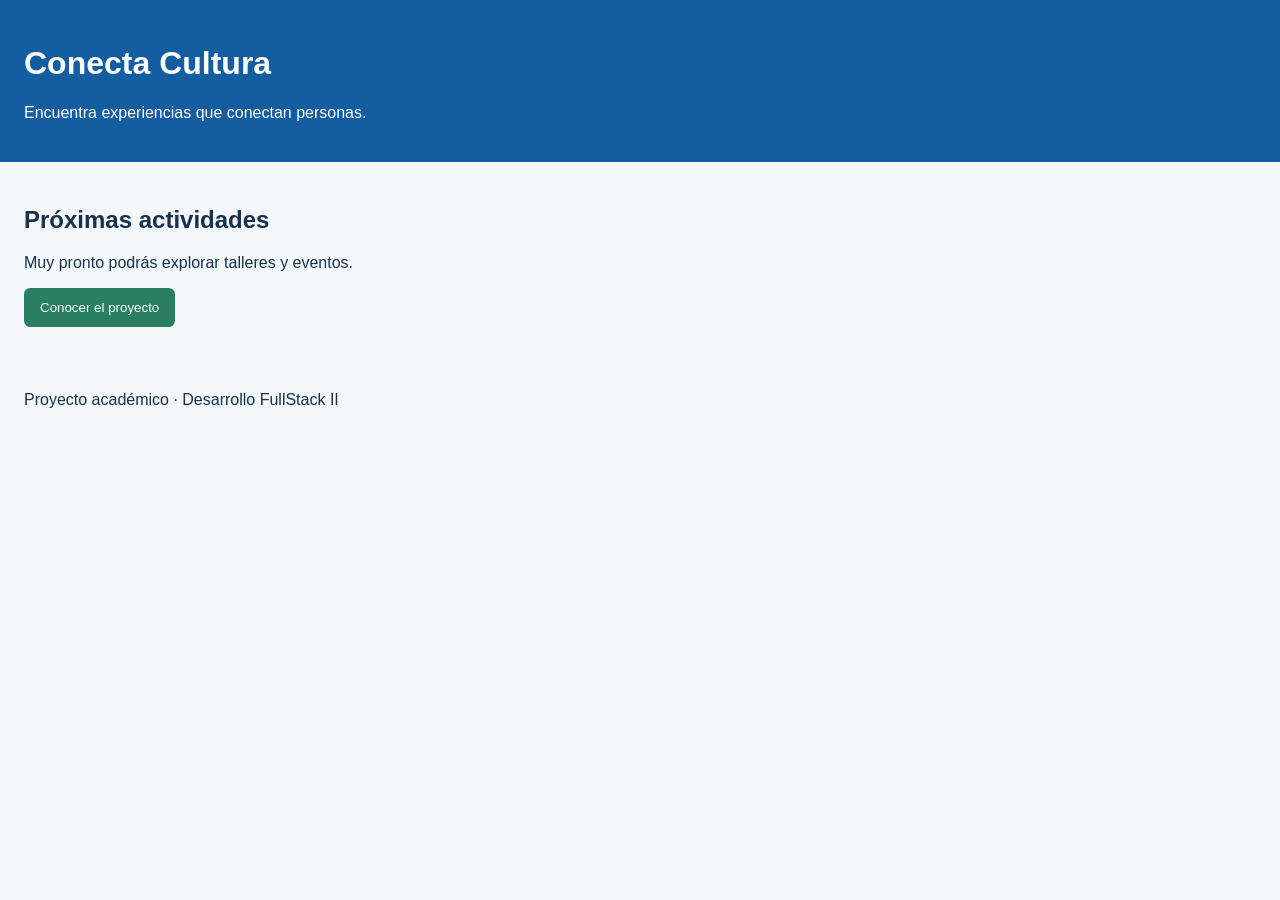
==== index.html @ 10af644a "chore: crear estructura inical del proyecto" ====
<!DOCTYPE html>
<html lang="es">
<head>
<meta charset="UTF-8">
<meta name="viewport" content="width=device-width, initial-scale=1.0">
<meta name="description" content="Actividades y talleres de Conecta Cultura">
<title>Conecta Cultura | Inicio</title>
<link rel="stylesheet" href="assets/css/estilos.css">
</head>
<body>
<header>
<h1>Conecta Cultura</h1>
<p>Encuentra experiencias que conectan personas.</p>
</header>
<main>
<section>
<h2>Próximas actividades</h2>
<p>Muy pronto podrás explorar talleres y eventos.</p>
<button id="boton-bienvenida" type="button">Conocer el proyecto</button>
</section>
</main>
<footer>
<p>Proyecto académico · Desarrollo FullStack II</p>
</footer>
<script src="assets/js/app.js"></script>
</body>
</html>
---- assets/css/estilos.css ----
* {
box-sizing: border-box;
}
body {
margin: 0;
font-family: Arial, sans-serif;
color: #16324f;
background-color: #f4f8fb;
}
header,
main,
footer {
padding: 1.5rem;
}
header {
color: #ffffff;
background-color: #145da0;
}
button {   
padding: 0.75rem 1rem;
color: #ffffff;
background-color: #2a7f62;
border: 0;
border-radius: 0.4rem;
cursor: pointer;
}
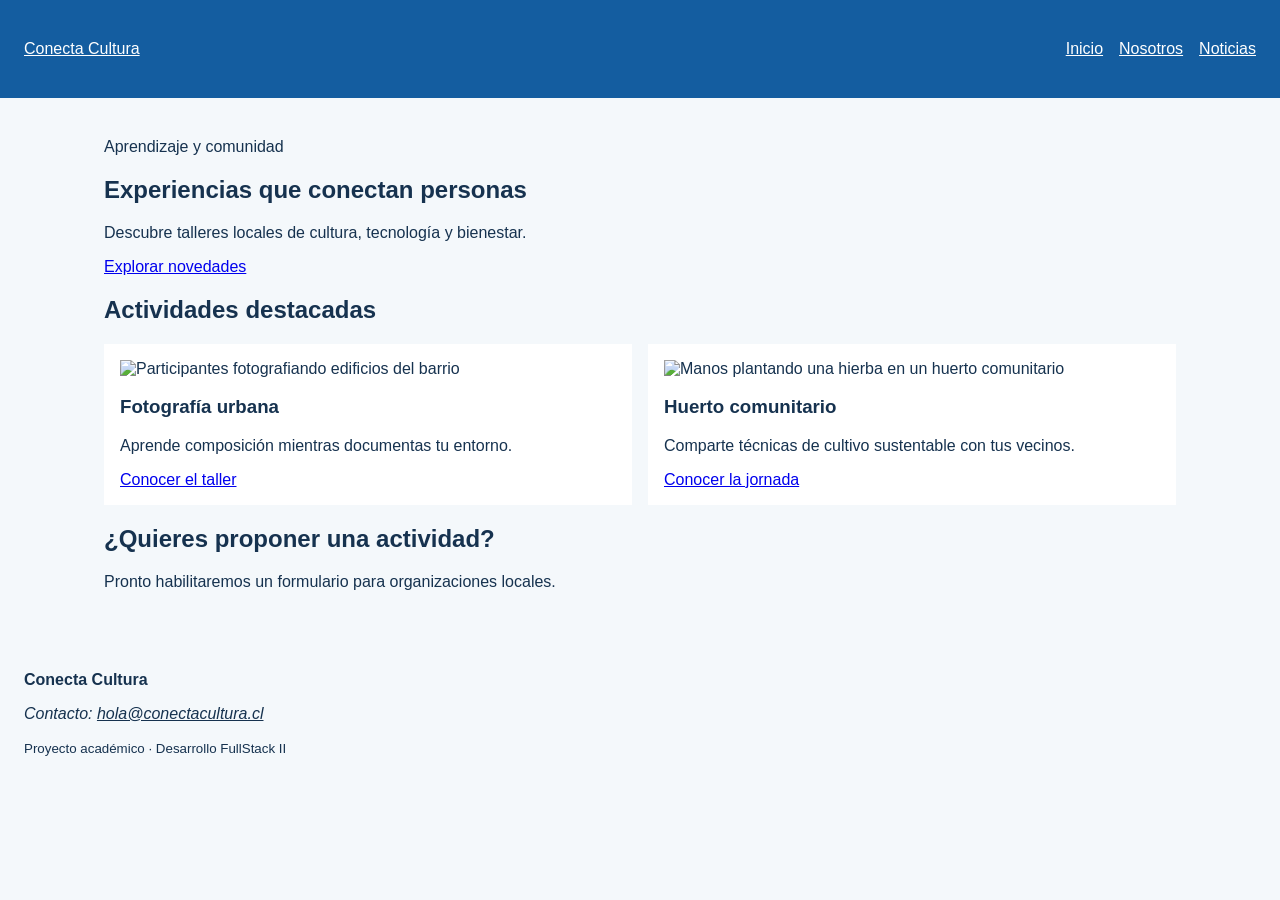
==== commit 2ab411ea: "feat: construir estructura semántica de paginas" ====
--- a/index.html
+++ b/index.html
@@ -1,27 +1,58 @@
-<!DOCTYPE html>
+﻿<!DOCTYPE html>
 <html lang="es">
 <head>
-<meta charset="UTF-8">
-<meta name="viewport" content="width=device-width, initial-scale=1.0">
-<meta name="description" content="Actividades y talleres de Conecta Cultura">
-<title>Conecta Cultura | Inicio</title>
-<link rel="stylesheet" href="assets/css/estilos.css">
+  <meta charset="UTF-8">
+  <meta name="viewport" content="width=device-width, initial-scale=1.0">
+  <meta name="description" content="Talleres y actividades de Conecta Cultura">
+  <title>Inicio | Conecta Cultura</title>
+  <link rel="stylesheet" href="assets/css/estilos.css">
 </head>
 <body>
-<header>
-<h1>Conecta Cultura</h1>
-<p>Encuentra experiencias que conectan personas.</p>
-</header>
-<main>
-<section>
-<h2>Próximas actividades</h2>
-<p>Muy pronto podrás explorar talleres y eventos.</p>
-<button id="boton-bienvenida" type="button">Conocer el proyecto</button>
-</section>
-</main>
-<footer>
-<p>Proyecto académico · Desarrollo FullStack II</p>
-</footer>
-<script src="assets/js/app.js"></script>
+  <a class="salto-contenido" href="#contenido-principal">Ir al contenido</a>
+  <header class="cabecera-sitio">
+    <a class="marca" href="index.html">Conecta Cultura</a>
+    <nav aria-label="Navegación principal">
+      <ul class="menu">
+        <li><a href="index.html" aria-current="page">Inicio</a></li>
+        <li><a href="nosotros.html">Nosotros</a></li>
+        <li><a href="noticias.html">Noticias</a></li>
+      </ul>
+    </nav>
+  </header>
+  <main id="contenido-principal">
+    <section class="presentacion">
+      <p class="etiqueta">Aprendizaje y comunidad</p>
+      <h1>Experiencias que conectan personas</h1>
+      <p>Descubre talleres locales de cultura, tecnología y bienestar.</p>
+      <a class="boton" href="noticias.html">Explorar novedades</a>
+    </section>
+    <section aria-labelledby="titulo-actividades">
+      <h2 id="titulo-actividades">Actividades destacadas</h2>
+      <div class="grilla-tarjetas">
+        <article class="tarjeta">
+          <img src="assets/img/fotografia.jpg" alt="Participantes fotografiando edificios del barrio">
+          <h3>Fotografía urbana</h3>
+          <p>Aprende composición mientras documentas tu entorno.</p>
+          <a href="noticia-detalle-1.html">Conocer el taller</a>
+        </article>
+        <article class="tarjeta">
+          <img src="assets/img/huerto.jpg" alt="Manos plantando una hierba en un huerto comunitario">
+          <h3>Huerto comunitario</h3>
+          <p>Comparte técnicas de cultivo sustentable con tus vecinos.</p>
+          <a href="noticia-detalle-2.html">Conocer la jornada</a>
+        </article>
+      </div>
+    </section>
+    <aside class="aviso" aria-labelledby="titulo-aviso">
+      <h2 id="titulo-aviso">¿Quieres proponer una actividad?</h2>
+      <p>Pronto habilitaremos un formulario para organizaciones locales.</p>
+    </aside>
+  </main>
+  <footer class="pie-sitio">
+    <p><strong>Conecta Cultura</strong></p>
+    <address>Contacto: <a href="mailto:hola@conectacultura.cl">hola@conectacultura.cl</a></address>
+    <p><small>Proyecto académico · Desarrollo FullStack II</small></p>
+  </footer>
+  <script src="assets/js/app.js"></script>
 </body>
-</html>+</html>
--- a/assets/css/estilos.css
+++ b/assets/css/estilos.css
@@ -1,26 +1,62 @@
-* {
-box-sizing: border-box;
+﻿* {
+  box-sizing: border-box;
 }
 body {
-margin: 0;
-font-family: Arial, sans-serif;
-color: #16324f;
-background-color: #f4f8fb;
+  margin: 0;
+  font-family: Arial, sans-serif;
+  color: #16324f;
+  background-color: #f4f8fb;
 }
-header,
-main,
-footer {
-padding: 1.5rem;
+header, main, footer {
+  padding: 1.5rem;
 }
 header {
-color: #ffffff;
-background-color: #145da0;
+  color: #ffffff;
+  background-color: #145da0;
 }
-button {   
-padding: 0.75rem 1rem;
-color: #ffffff;
-background-color: #2a7f62;
-border: 0;
-border-radius: 0.4rem;
-cursor: pointer;
-}+button {
+  padding: 0.75rem 1rem;
+  color: #ffffff;
+  background-color: #2a7f62;
+  border: 0;
+  border-radius: 0.4rem;
+  cursor: pointer;
+}
+.cabecera-sitio, .menu, .grilla-tarjetas {
+  display: flex;
+  gap: 1rem;
+}
+.cabecera-sitio {
+  align-items: center;
+  justify-content: space-between;
+}
+.menu {
+  padding: 0;
+  list-style: none;
+}
+.marca, .menu a, .pie-sitio a {
+  color: inherit;
+}
+main {
+  max-width: 70rem;
+  margin-inline: auto;
+}
+.grilla-tarjetas {
+  flex-wrap: wrap;
+}
+.tarjeta {
+  flex: 1 1 18rem;
+  padding: 1rem;
+  background: #ffffff;
+}
+img {
+  max-width: 100%;
+  height: auto;
+}
+.salto-contenido {
+  position: absolute;
+  left: -10000px;
+}
+.salto-contenido:focus {
+  position: static;
+}
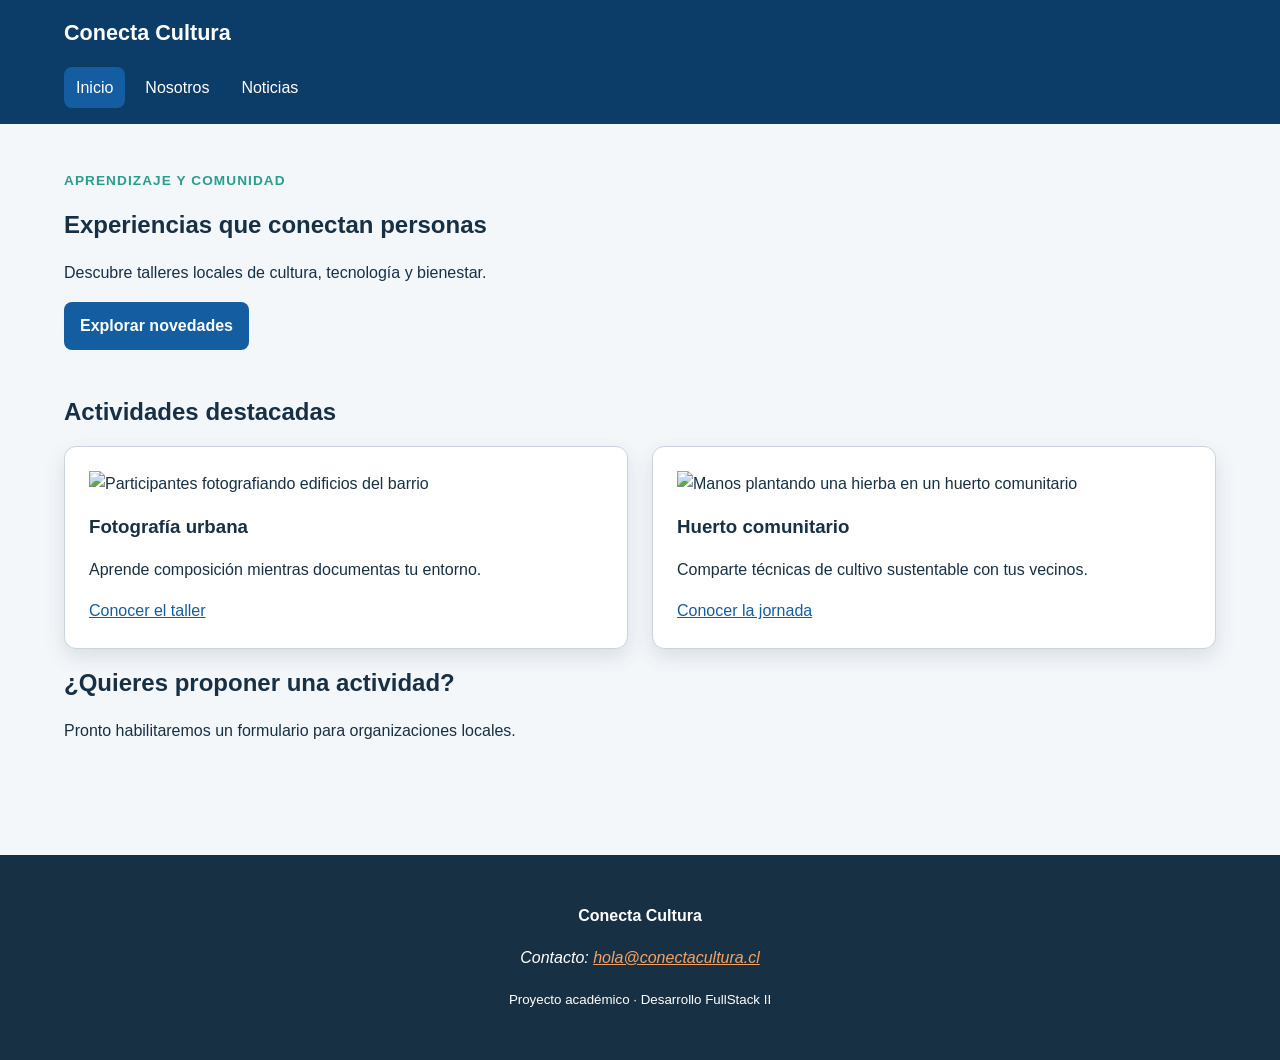
==== commit dd4436ed: "chore: actualizar rutas de imagenes a proveedores externos" ====
--- a/index.html
+++ b/index.html
@@ -30,13 +30,13 @@
       <h2 id="titulo-actividades">Actividades destacadas</h2>
       <div class="grilla-tarjetas">
         <article class="tarjeta">
-          <img src="assets/img/fotografia.jpg" alt="Participantes fotografiando edificios del barrio">
+          <img src="https://images.unsplash.com/photo-1516802273409-68526ee1bdd6?auto=format&fit=crop&w=800&q=80" alt="Participantes fotografiando edificios del barrio">
           <h3>Fotografía urbana</h3>
           <p>Aprende composición mientras documentas tu entorno.</p>
           <a href="noticia-detalle-1.html">Conocer el taller</a>
         </article>
         <article class="tarjeta">
-          <img src="assets/img/huerto.jpg" alt="Manos plantando una hierba en un huerto comunitario">
+          <img src="https://images.unsplash.com/photo-1466692476877-2498ec20261b?auto=format&fit=crop&w=800&q=80" alt="Manos plantando una hierba en un huerto comunitario">
           <h3>Huerto comunitario</h3>
           <p>Comparte técnicas de cultivo sustentable con tus vecinos.</p>
           <a href="noticia-detalle-2.html">Conocer la jornada</a>
@@ -56,3 +56,4 @@
   <script src="assets/js/app.js"></script>
 </body>
 </html>
+
--- a/assets/css/estilos.css
+++ b/assets/css/estilos.css
@@ -1,62 +1,233 @@
-﻿* {
+﻿/* 1. Variables */
+:root {
+  --color-primario: #145da0;
+  --color-primario-oscuro: #0b3d68;
+  --color-secundario: #2a9d8f;
+  --color-acento: #f4a261;
+  --color-texto: #183044;
+  --color-texto-suave: #526575;
+  --color-fondo: #f4f7fa;
+  --color-superficie: #ffffff;
+  --color-borde: #c9d4de;
+  --fuente-base: Arial, Helvetica, sans-serif;
+  --radio: 0.75rem;
+  --sombra: 0 0.5rem 1.25rem rgb(20 48 68 / 12%);
+  --ancho-contenido: 72rem;
+}
+
+*, *::before, *::after {
   box-sizing: border-box;
+}
+
+/* 2. Base y tipografía */
+html {
+  scroll-behavior: smooth;
 }
 body {
   margin: 0;
-  font-family: Arial, sans-serif;
-  color: #16324f;
-  background-color: #f4f8fb;
-}
-header, main, footer {
-  padding: 1.5rem;
-}
-header {
-  color: #ffffff;
-  background-color: #145da0;
-}
-button {
-  padding: 0.75rem 1rem;
-  color: #ffffff;
-  background-color: #2a7f62;
-  border: 0;
-  border-radius: 0.4rem;
-  cursor: pointer;
-}
-.cabecera-sitio, .menu, .grilla-tarjetas {
+  color: var(--color-texto);
+  background: var(--color-fondo);
+  font-family: var(--fuente-base);
+  font-size: 1rem;
+  line-height: 1.6;
+}
+img, video {
+  display: block;
+  max-width: 100%;
+  height: auto;
+}
+a {
+  color: var(--color-primario);
+}
+h1, h2, h3 {
+  line-height: 1.2;
+  text-wrap: balance;
+}
+
+/* 3. Estructura */
+main {
+  width: min(100% - 2rem, var(--ancho-contenido));
+  margin-inline: auto;
+  padding-block: 2rem 4rem;
+}
+section + section {
+  margin-top: 3rem;
+}
+
+/* 4. Navegación */
+.cabecera-sitio {
+  padding: 1rem max(1rem, calc((100% - var(--ancho-contenido)) / 2));
+  color: #ffffff;
+  background: var(--color-primario-oscuro);
+}
+.marca {
+  color: #ffffff;
+  font-size: 1.35rem;
+  font-weight: 700;
+  text-decoration: none;
+}
+.menu {
   display: flex;
-  gap: 1rem;
-}
-.cabecera-sitio {
-  align-items: center;
-  justify-content: space-between;
-}
-.menu {
+  flex-wrap: wrap;
+  gap: 0.5rem;
+  margin: 1rem 0 0;
   padding: 0;
   list-style: none;
 }
-.marca, .menu a, .pie-sitio a {
+.menu a {
+  display: inline-block;
+  padding: 0.5rem 0.75rem;
+  color: #ffffff;
+  border-radius: 0.5rem;
+  text-decoration: none;
+}
+.menu a:hover,
+.menu a[aria-current="page"] {
+  background: var(--color-primario);
+}
+
+/* Estilos de pie de página (Trabajo Autónomo) */
+.pie-sitio {
+  padding: 2rem max(1rem, calc((100% - var(--ancho-contenido)) / 2));
+  color: #ffffff;
+  background: var(--color-texto);
+  text-align: center;
+  margin-top: 2rem;
+}
+.pie-sitio a {
+  color: var(--color-acento);
+}
+
+/* 5. Componentes */
+.etiqueta {
+  margin-bottom: 0.25rem;
+  color: var(--color-secundario);
+  font-size: 0.85rem;
+  font-weight: 700;
+  letter-spacing: 0.08em;
+  text-transform: uppercase;
+}
+.tarjeta,
+.mensaje-confirmacion,
+.formulario fieldset {
+  padding: 1.5rem;
+  background: var(--color-superficie);
+  border: 1px solid var(--color-borde);
+  border-radius: var(--radio);
+  box-shadow: var(--sombra);
+}
+
+/* Grilla para las tarjetas en Inicio y Noticias (Adaptado de la guía 2 para que no se rompan al resetear CSS) */
+.grilla-tarjetas {
+  display: flex;
+  flex-wrap: wrap;
+  gap: 1.5rem;
+}
+.grilla-tarjetas .tarjeta {
+  flex: 1 1 18rem;
+}
+
+.boton, button {
+  display: inline-block;
+  width: fit-content;
+  padding: 0.7rem 1rem;
+  color: #ffffff;
+  background: var(--color-primario);
+  border: 0;
+  border-radius: 0.5rem;
+  font: inherit;
+  font-weight: 700;
+  text-decoration: none;
+  cursor: pointer;
+}
+.boton:hover, button:hover {
+  background: var(--color-primario-oscuro);
+}
+
+/* Desafío de profundización: Botón secundario */
+.boton--secundario {
+  color: var(--color-primario-oscuro);
+  background: transparent;
+  border: 2px solid currentColor;
+}
+.boton--secundario:hover {
+  color: #ffffff;
+  background: var(--color-primario-oscuro);
+}
+
+/* 6. Tablas y formularios */
+.tabla-contenedor {
+  max-width: 100%;
+  overflow-x: auto;
+}
+table {
+  width: 100%;
+  border-collapse: collapse;
+  background: var(--color-superficie);
+}
+caption, th, td {
+  padding: 0.75rem;
+  text-align: left;
+}
+th, td {
+  border: 1px solid var(--color-borde);
+}
+thead {
+  color: #ffffff;
+  background: var(--color-primario);
+}
+.formulario {
+  display: grid;
+  gap: 1rem;
+  max-width: 42rem;
+}
+.formulario fieldset {
+  display: grid;
+  gap: 0.75rem;
+}
+.formulario input,
+.formulario select,
+.formulario textarea {
+  width: 100%;
+  padding: 0.7rem;
   color: inherit;
-}
-main {
-  max-width: 70rem;
-  margin-inline: auto;
-}
-.grilla-tarjetas {
-  flex-wrap: wrap;
-}
-.tarjeta {
-  flex: 1 1 18rem;
-  padding: 1rem;
   background: #ffffff;
-}
-img {
-  max-width: 100%;
-  height: auto;
+  border: 1px solid var(--color-borde);
+  border-radius: 0.4rem;
+  font: inherit;
+}
+.formulario input[type="radio"],
+.formulario input[type="checkbox"] {
+  width: auto;
+}
+.ayuda {
+  font-size: 0.85em;
+  color: var(--color-texto-suave);
+  margin-top: -0.5rem;
+}
+
+/* 7. Multimedia y utilidades (Accesibilidad) */
+:focus-visible {
+  outline: 3px solid var(--color-acento);
+  outline-offset: 3px;
+}
+input:required,
+select:required,
+textarea:required {
+  border-left: 0.3rem solid var(--color-primario);
+}
+input:focus,
+select:focus,
+textarea:focus {
+  border-color: var(--color-primario);
 }
 .salto-contenido {
   position: absolute;
-  left: -10000px;
+  padding: 0.6rem 1rem;
+  color: #ffffff;
+  background: var(--color-primario-oscuro);
+  transform: translateY(-150%);
 }
 .salto-contenido:focus {
-  position: static;
-}
+  transform: translateY(0);
+}
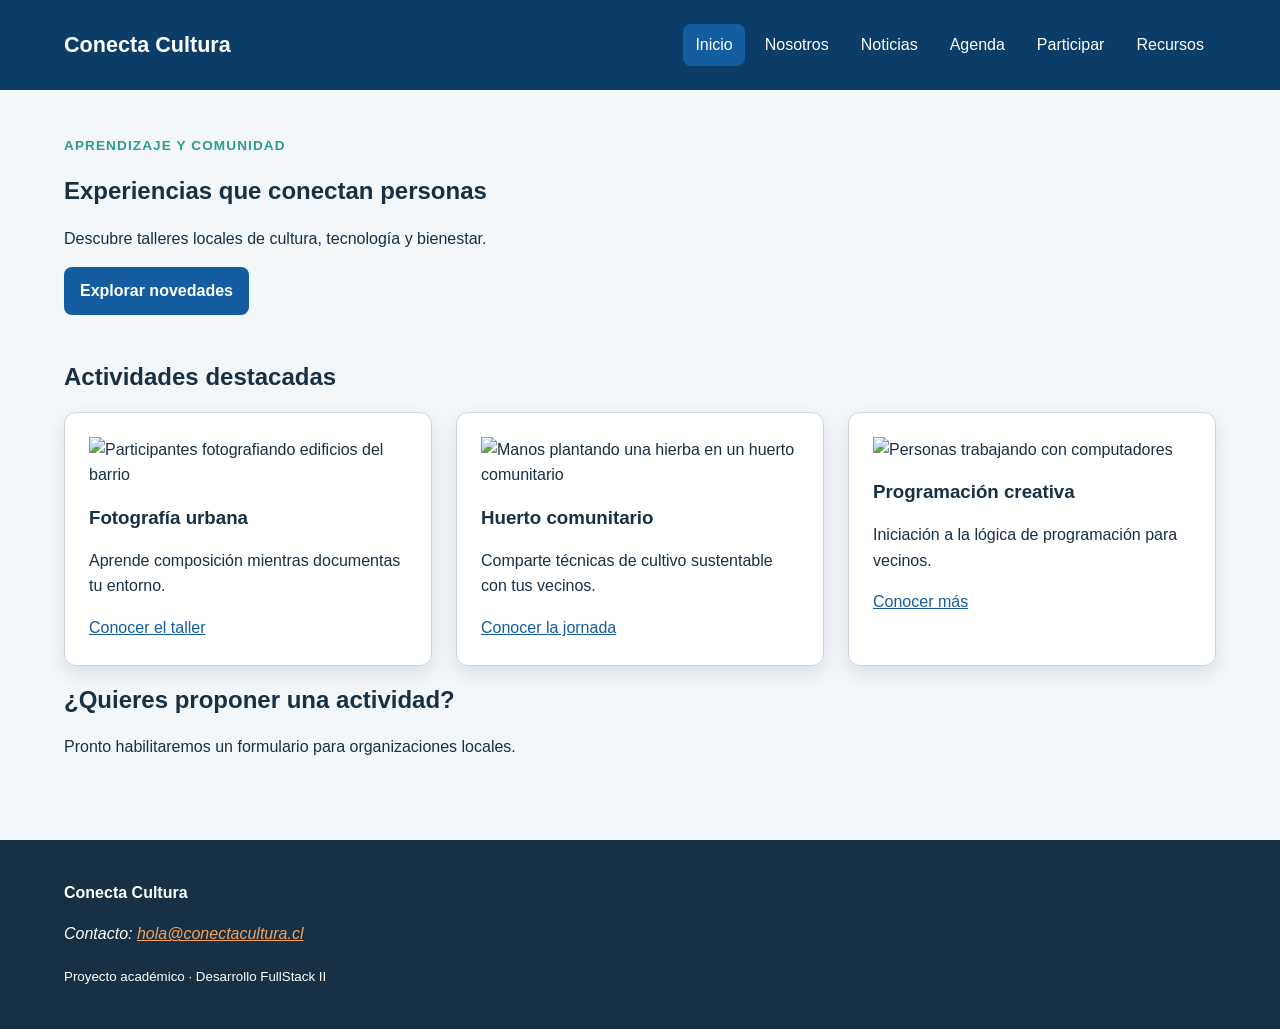
==== commit f2edb884: "feat: completar requerimientos y desafios autonomos de guias 2, 3 y 4" ====
--- a/index.html
+++ b/index.html
@@ -16,6 +16,10 @@
         <li><a href="index.html" aria-current="page">Inicio</a></li>
         <li><a href="nosotros.html">Nosotros</a></li>
         <li><a href="noticias.html">Noticias</a></li>
+        <!-- Enlaces agregados según la Guía 3 -->
+        <li><a href="agenda.html">Agenda</a></li>
+        <li><a href="participar.html">Participar</a></li>
+        <li><a href="recursos.html">Recursos</a></li>
       </ul>
     </nav>
   </header>
@@ -26,28 +30,42 @@
       <p>Descubre talleres locales de cultura, tecnología y bienestar.</p>
       <a class="boton" href="noticias.html">Explorar novedades</a>
     </section>
+    
     <section aria-labelledby="titulo-actividades">
       <h2 id="titulo-actividades">Actividades destacadas</h2>
+      <!-- Aquí adentro van las 3 tarjetas -->
       <div class="grilla-tarjetas">
+        
         <article class="tarjeta">
-          <img src="https://images.unsplash.com/photo-1516802273409-68526ee1bdd6?auto=format&fit=crop&w=800&q=80" alt="Participantes fotografiando edificios del barrio">
+          <img src="assets/img/fotografia.jpg" alt="Participantes fotografiando edificios del barrio">
           <h3>Fotografía urbana</h3>
           <p>Aprende composición mientras documentas tu entorno.</p>
           <a href="noticia-detalle-1.html">Conocer el taller</a>
         </article>
+        
         <article class="tarjeta">
-          <img src="https://images.unsplash.com/photo-1466692476877-2498ec20261b?auto=format&fit=crop&w=800&q=80" alt="Manos plantando una hierba en un huerto comunitario">
+          <img src="assets/img/huerto.jpg" alt="Manos plantando una hierba en un huerto comunitario">
           <h3>Huerto comunitario</h3>
           <p>Comparte técnicas de cultivo sustentable con tus vecinos.</p>
           <a href="noticia-detalle-2.html">Conocer la jornada</a>
         </article>
+        
+        <article class="tarjeta">
+          <img src="assets/img/programacion.jpg" alt="Personas trabajando con computadores">
+          <h3>Programación creativa</h3>
+          <p>Iniciación a la lógica de programación para vecinos.</p>
+          <a href="noticias.html">Conocer más</a>
+        </article>
+        
       </div>
     </section>
+    
     <aside class="aviso" aria-labelledby="titulo-aviso">
       <h2 id="titulo-aviso">¿Quieres proponer una actividad?</h2>
       <p>Pronto habilitaremos un formulario para organizaciones locales.</p>
     </aside>
   </main>
+  
   <footer class="pie-sitio">
     <p><strong>Conecta Cultura</strong></p>
     <address>Contacto: <a href="mailto:hola@conectacultura.cl">hola@conectacultura.cl</a></address>
@@ -55,5 +73,4 @@
   </footer>
   <script src="assets/js/app.js"></script>
 </body>
-</html>
-
+</html>
--- a/assets/css/estilos.css
+++ b/assets/css/estilos.css
@@ -15,14 +15,15 @@
   --ancho-contenido: 72rem;
 }
 
+/* 2. Base y tipografía */
 *, *::before, *::after {
   box-sizing: border-box;
 }
 
-/* 2. Base y tipografía */
 html {
   scroll-behavior: smooth;
 }
+
 body {
   margin: 0;
   color: var(--color-texto);
@@ -30,15 +31,21 @@
   font-family: var(--fuente-base);
   font-size: 1rem;
   line-height: 1.6;
-}
+  display: flex;
+  flex-direction: column;
+  min-height: 100vh;
+}
+
 img, video {
   display: block;
   max-width: 100%;
   height: auto;
 }
+
 a {
   color: var(--color-primario);
 }
+
 h1, h2, h3 {
   line-height: 1.2;
   text-wrap: balance;
@@ -49,31 +56,54 @@
   width: min(100% - 2rem, var(--ancho-contenido));
   margin-inline: auto;
   padding-block: 2rem 4rem;
-}
+  flex: 1;
+}
+
 section + section {
   margin-top: 3rem;
 }
 
-/* 4. Navegación */
+/* 4. Navegación y Footer (Alineación visual - Autónomo) */
+.cabecera-sitio, .pie-sitio {
+  padding: 1.5rem max(1rem, calc((100% - var(--ancho-contenido)) / 2));
+}
+
 .cabecera-sitio {
-  padding: 1rem max(1rem, calc((100% - var(--ancho-contenido)) / 2));
-  color: #ffffff;
-  background: var(--color-primario-oscuro);
-}
+  color: #ffffff;
+  background: var(--color-primario-oscuro);
+  display: flex;
+  flex-wrap: wrap;
+  align-items: center;
+  justify-content: space-between;
+  gap: 1rem;
+}
+
+.pie-sitio {
+  color: #ffffff;
+  background: var(--color-texto);
+  margin-top: auto;
+}
+
+.pie-sitio a {
+  color: var(--color-acento);
+}
+
 .marca {
   color: #ffffff;
   font-size: 1.35rem;
   font-weight: 700;
   text-decoration: none;
 }
+
 .menu {
   display: flex;
   flex-wrap: wrap;
   gap: 0.5rem;
-  margin: 1rem 0 0;
+  margin: 0;
   padding: 0;
   list-style: none;
 }
+
 .menu a {
   display: inline-block;
   padding: 0.5rem 0.75rem;
@@ -81,21 +111,10 @@
   border-radius: 0.5rem;
   text-decoration: none;
 }
+
 .menu a:hover,
 .menu a[aria-current="page"] {
   background: var(--color-primario);
-}
-
-/* Estilos de pie de página (Trabajo Autónomo) */
-.pie-sitio {
-  padding: 2rem max(1rem, calc((100% - var(--ancho-contenido)) / 2));
-  color: #ffffff;
-  background: var(--color-texto);
-  text-align: center;
-  margin-top: 2rem;
-}
-.pie-sitio a {
-  color: var(--color-acento);
 }
 
 /* 5. Componentes */
@@ -107,9 +126,8 @@
   letter-spacing: 0.08em;
   text-transform: uppercase;
 }
-.tarjeta,
-.mensaje-confirmacion,
-.formulario fieldset {
+
+.tarjeta, .mensaje-confirmacion, .formulario fieldset, .recurso-multimedia {
   padding: 1.5rem;
   background: var(--color-superficie);
   border: 1px solid var(--color-borde);
@@ -117,14 +135,10 @@
   box-shadow: var(--sombra);
 }
 
-/* Grilla para las tarjetas en Inicio y Noticias (Adaptado de la guía 2 para que no se rompan al resetear CSS) */
 .grilla-tarjetas {
-  display: flex;
-  flex-wrap: wrap;
+  display: grid;
+  grid-template-columns: repeat(auto-fit, minmax(18rem, 1fr));
   gap: 1.5rem;
-}
-.grilla-tarjetas .tarjeta {
-  flex: 1 1 18rem;
 }
 
 .boton, button {
@@ -140,16 +154,18 @@
   text-decoration: none;
   cursor: pointer;
 }
+
 .boton:hover, button:hover {
   background: var(--color-primario-oscuro);
 }
 
-/* Desafío de profundización: Botón secundario */
+/* Variante botón secundario (Desafío Guía 4) */
 .boton--secundario {
   color: var(--color-primario-oscuro);
   background: transparent;
   border: 2px solid currentColor;
 }
+
 .boton--secundario:hover {
   color: #ffffff;
   background: var(--color-primario-oscuro);
@@ -160,31 +176,38 @@
   max-width: 100%;
   overflow-x: auto;
 }
+
 table {
   width: 100%;
   border-collapse: collapse;
   background: var(--color-superficie);
 }
+
 caption, th, td {
   padding: 0.75rem;
   text-align: left;
 }
+
 th, td {
   border: 1px solid var(--color-borde);
 }
+
 thead {
   color: #ffffff;
   background: var(--color-primario);
 }
+
 .formulario {
   display: grid;
   gap: 1rem;
   max-width: 42rem;
 }
+
 .formulario fieldset {
   display: grid;
   gap: 0.75rem;
 }
+
 .formulario input,
 .formulario select,
 .formulario textarea {
@@ -196,31 +219,26 @@
   border-radius: 0.4rem;
   font: inherit;
 }
+
 .formulario input[type="radio"],
 .formulario input[type="checkbox"] {
   width: auto;
 }
-.ayuda {
-  font-size: 0.85em;
-  color: var(--color-texto-suave);
-  margin-top: -0.5rem;
-}
-
-/* 7. Multimedia y utilidades (Accesibilidad) */
+
+/* 7. Accesibilidad y estados */
 :focus-visible {
   outline: 3px solid var(--color-acento);
   outline-offset: 3px;
 }
-input:required,
-select:required,
-textarea:required {
+
+input:required, select:required, textarea:required {
   border-left: 0.3rem solid var(--color-primario);
 }
-input:focus,
-select:focus,
-textarea:focus {
+
+input:focus, select:focus, textarea:focus {
   border-color: var(--color-primario);
 }
+
 .salto-contenido {
   position: absolute;
   padding: 0.6rem 1rem;
@@ -228,6 +246,7 @@
   background: var(--color-primario-oscuro);
   transform: translateY(-150%);
 }
+
 .salto-contenido:focus {
   transform: translateY(0);
-}
+}
